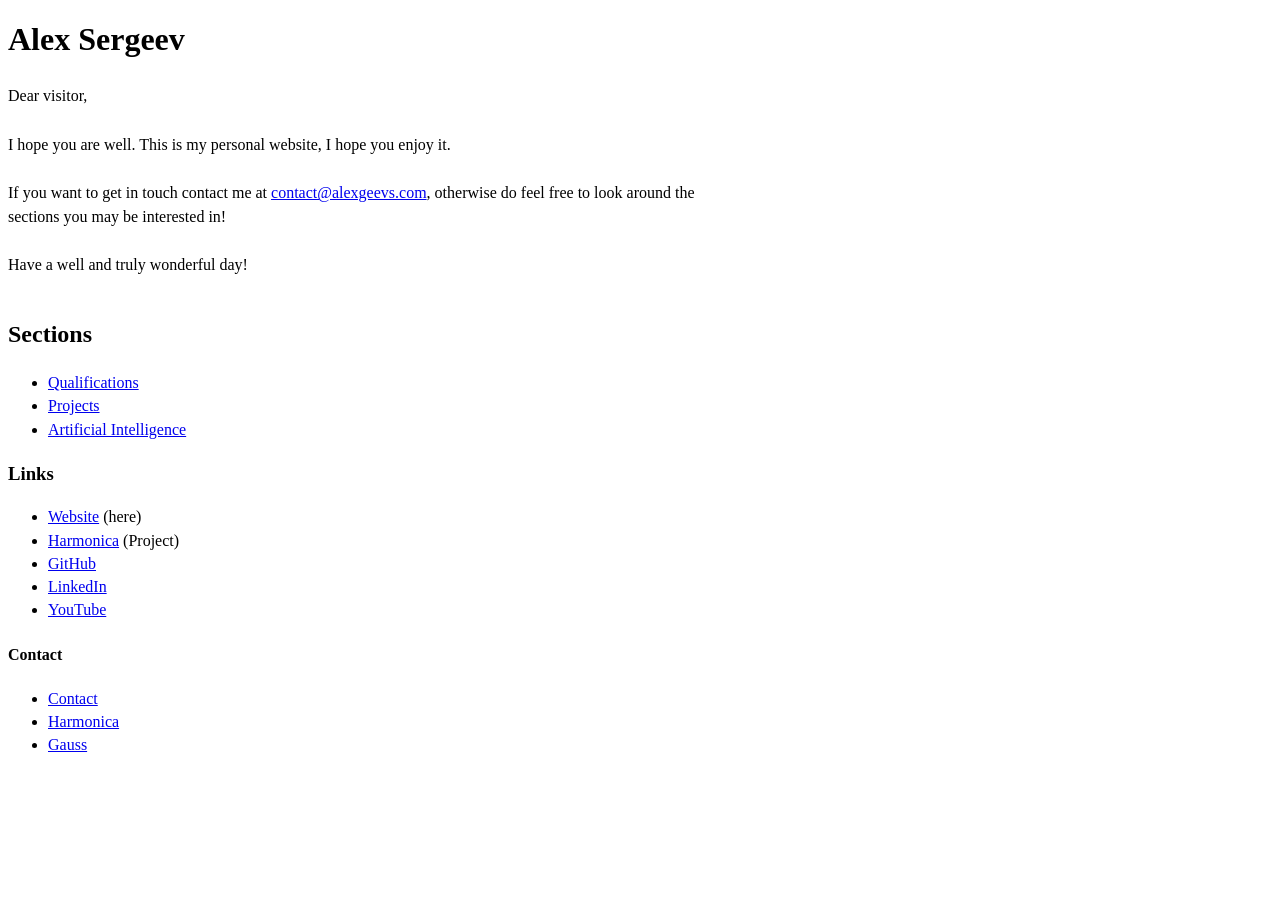
==== index.html @ cbb9ff81 "Update index.html" ====
<!DOCTYPE html>
<html lang="en">
<head>
  <meta charset="utf-8">
  <meta name="viewport" content="width=device-width, initial-scale=1">
  <title>Alex Sergeev</title>
  <link rel="stylesheet" href="styles.css">
</head>
<body>
  <h1>Alex Sergeev</h1>
  
  <p>Dear visitor,</p>
  <p>I hope you are well. This is my personal website, I hope you enjoy it.</p>
  <p>If you want to get in touch contact me at <a href="mailto:contact@alexgeevs.com">contact@alexgeevs.com</a>, otherwise do feel free to look around the sections you may be interested in!</p>
  <p>Have a well and truly wonderful day!</p>
  <h2>Sections</h2>
  <ul>
  <li><a href="qualifications.html">Qualifications</a></li>
  <li><a href="projects.html">Projects</a></li>
  <li><a href="artificialIntelligence.html">Artificial Intelligence</a></li>
  </ul>
  
  <h3>Links</h3>
  <ul>
  <li><a href="https://alexgeevs.com">Website</a> (here)</li>
  <li><a href="https://harmonica.org.uk">Harmonica</a> (Project)</li>
  <li><a href="https://github.com/alexgeevs">GitHub</a></li>
  <li><a href="https://www.linkedin.com/in/alexgeevs/">LinkedIn</a></li>
  <li><a href="https://www.youtube.com/@alexgauss7902">YouTube</a></li>
  </ul>
  
  <h4>Contact</h4>
  <ul>
  <li><a href="mailto:contact@alexgeevs.com">Contact</a></li>
  <li><a href="mailto:contact@harmonica.org.uk">Harmonica</a></li>
  <li><a href="mailto:contact@gauss.org.uk">Gauss</a></li>
  </ul>
</body>
</html>
---- styles.css ----
body {
  max-width: 45rem;
  margin: 0;
  padding: 1rem 0.5rem;
  font-family: Georgia, serif;
  line-height: 1.45;
}

body > *:first-child {
  margin-top: 0;
}

p {
  margin: 0 0 1.6rem 0;
}

h2 {
  margin-top: 2.5rem;
}

.right {
  text-align: right;
}

##As mentioned, the above was not made by me.
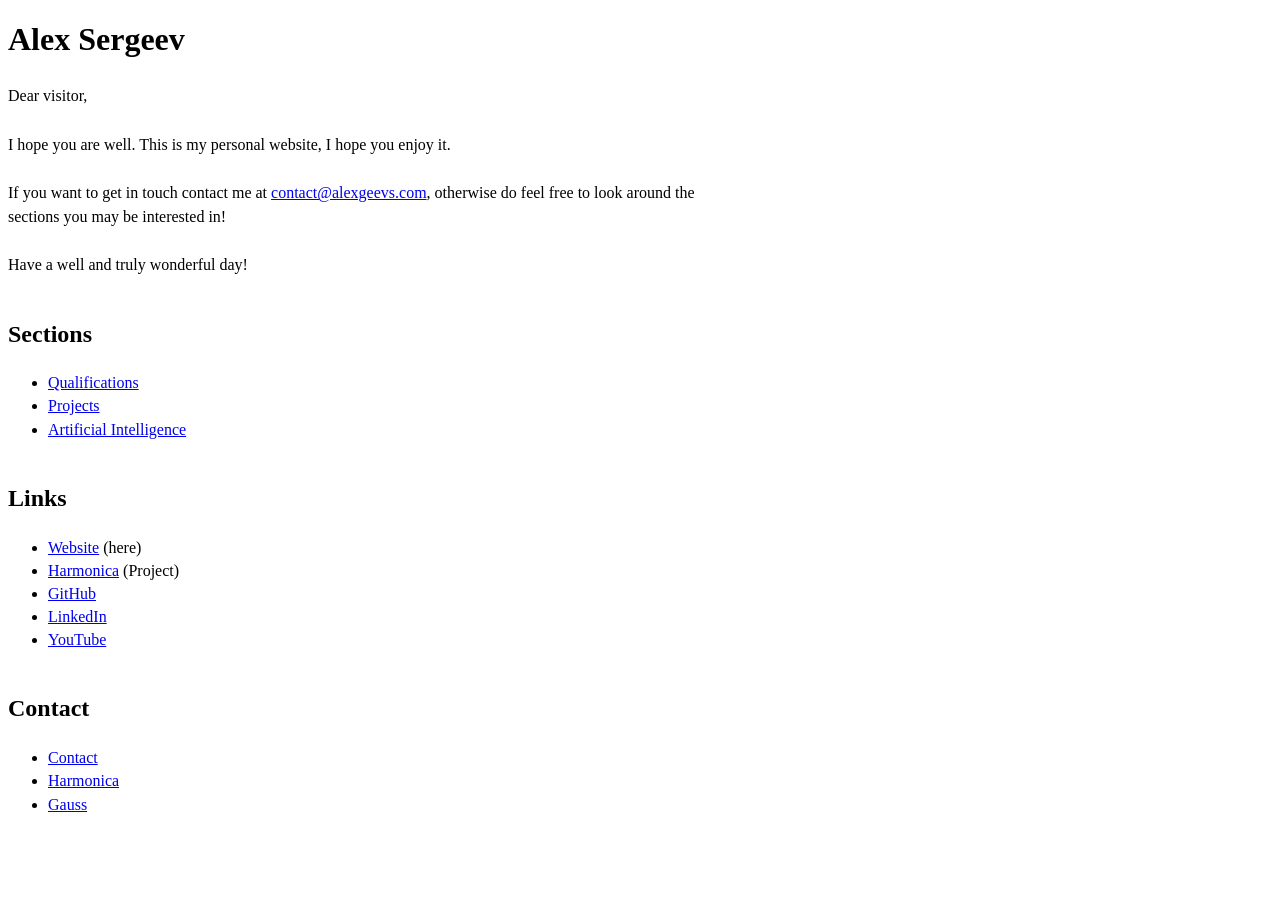
==== commit 42c6207f: "Update index.html" ====
--- a/index.html
+++ b/index.html
@@ -20,7 +20,7 @@
   <li><a href="artificialIntelligence.html">Artificial Intelligence</a></li>
   </ul>
   
-  <h3>Links</h3>
+  <h2>Links</h2>
   <ul>
   <li><a href="https://alexgeevs.com">Website</a> (here)</li>
   <li><a href="https://harmonica.org.uk">Harmonica</a> (Project)</li>
@@ -29,7 +29,7 @@
   <li><a href="https://www.youtube.com/@alexgauss7902">YouTube</a></li>
   </ul>
   
-  <h4>Contact</h4>
+  <h2>Contact</h2>
   <ul>
   <li><a href="mailto:contact@alexgeevs.com">Contact</a></li>
   <li><a href="mailto:contact@harmonica.org.uk">Harmonica</a></li>
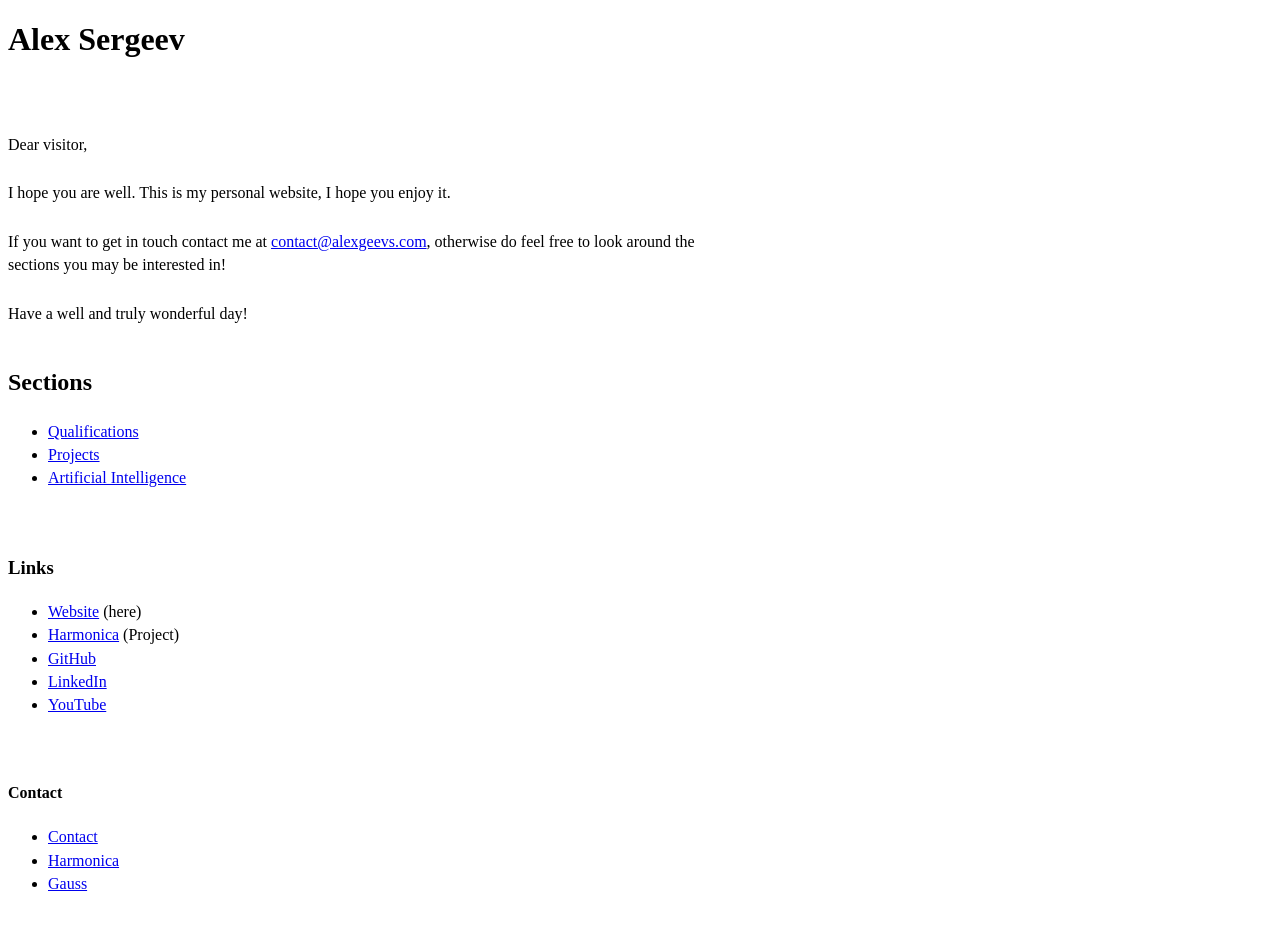
==== commit 0548b860: "Merge pull request #1 from alexgeevs/alexgeevs-patch-1 I got a branch out of date error when trying " ====
--- a/index.html
+++ b/index.html
@@ -8,7 +8,7 @@
 </head>
 <body>
   <h1>Alex Sergeev</h1>
-  
+  <p>&nbsp;</p>
   <p>Dear visitor,</p>
   <p>I hope you are well. This is my personal website, I hope you enjoy it.</p>
   <p>If you want to get in touch contact me at <a href="mailto:contact@alexgeevs.com">contact@alexgeevs.com</a>, otherwise do feel free to look around the sections you may be interested in!</p>
@@ -19,21 +19,21 @@
   <li><a href="projects.html">Projects</a></li>
   <li><a href="artificialIntelligence.html">Artificial Intelligence</a></li>
   </ul>
-  
-  <h2>Links</h2>
+  <p>&nbsp;</p>
+  <h3>Links</h3>
   <ul>
   <li><a href="https://alexgeevs.com">Website</a> (here)</li>
-  <li><a href="https://harmonica.org.uk">Harmonica</a> (Project)</li>
-  <li><a href="https://github.com/alexgeevs">GitHub</a></li>
-  <li><a href="https://www.linkedin.com/in/alexgeevs/">LinkedIn</a></li>
-  <li><a href="https://www.youtube.com/@alexgauss7902">YouTube</a></li>
+  <li/><a href="https://harmonica.org.uk">Harmonica</a> (Project)
+  <li/><a href="https://github.com/alexgeevs">GitHub</a>
+  <li/><a href="https://www.linkedin.com/in/alexgeevs/">LinkedIn</a>
+  <li/><a href="https://www.youtube.com/@alexgauss7902">YouTube</a>
   </ul>
-  
-  <h2>Contact</h2>
+  <p>&nbsp;</p>
+  <h4>Contact</h4>
   <ul>
-  <li><a href="mailto:contact@alexgeevs.com">Contact</a></li>
-  <li><a href="mailto:contact@harmonica.org.uk">Harmonica</a></li>
-  <li><a href="mailto:contact@gauss.org.uk">Gauss</a></li>
+  <li/><a href="mailto:contact@alexgeevs.com">Contact</a>
+  <li/><a href="mailto:contact@harmonica.org.uk">Harmonica</a>
+  <li/><a href="mailto:contact@gauss.org.uk">Gauss</a>
   </ul>
 </body>
 </html>
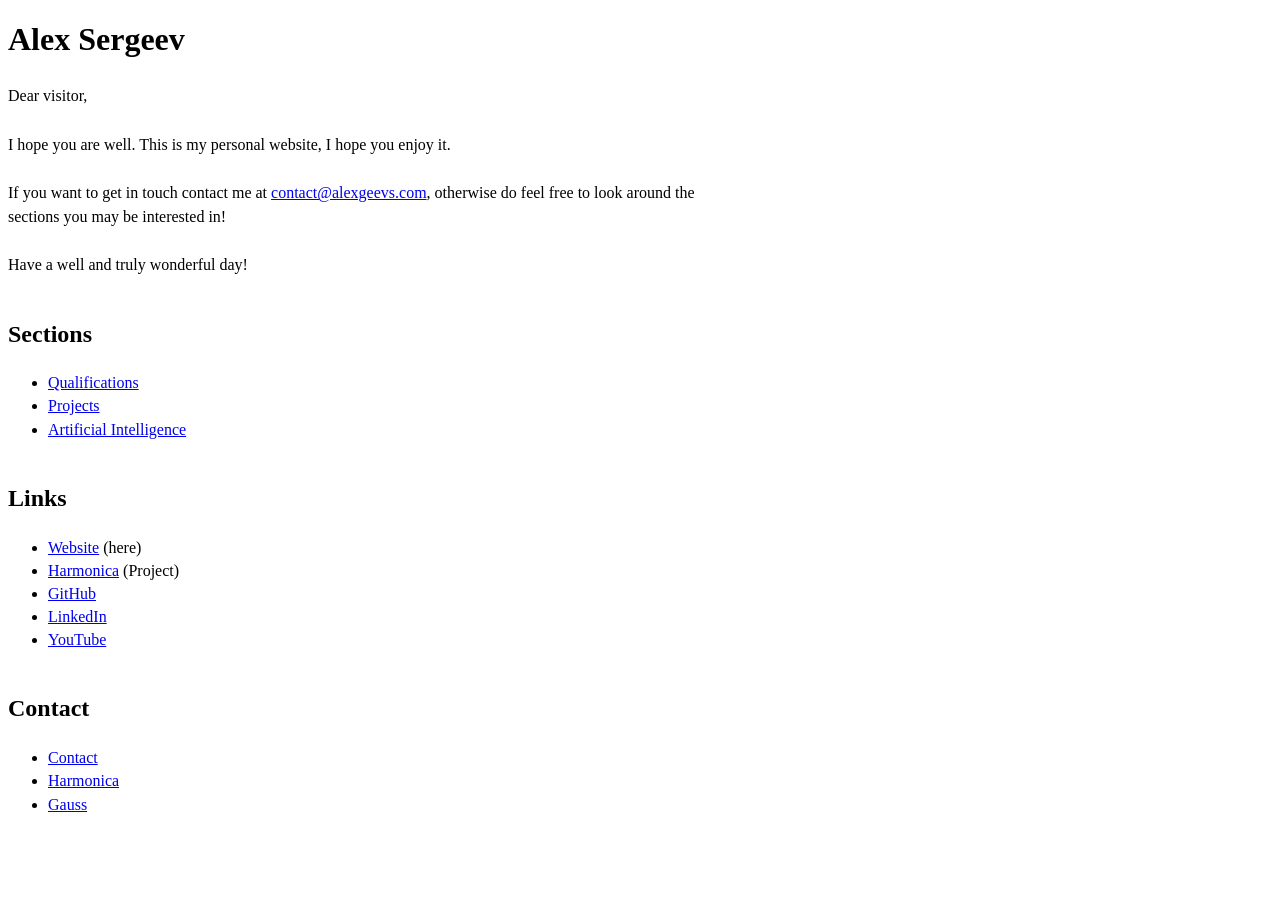
==== commit 8189a22f: "Merge pull request #2 from alexgeevs/alexgeevs-patch-2 Completing the modifications manoeuvre, teste" ====
--- a/index.html
+++ b/index.html
@@ -8,7 +8,7 @@
 </head>
 <body>
   <h1>Alex Sergeev</h1>
-  <p>&nbsp;</p>
+  
   <p>Dear visitor,</p>
   <p>I hope you are well. This is my personal website, I hope you enjoy it.</p>
   <p>If you want to get in touch contact me at <a href="mailto:contact@alexgeevs.com">contact@alexgeevs.com</a>, otherwise do feel free to look around the sections you may be interested in!</p>
@@ -19,21 +19,21 @@
   <li><a href="projects.html">Projects</a></li>
   <li><a href="artificialIntelligence.html">Artificial Intelligence</a></li>
   </ul>
-  <p>&nbsp;</p>
-  <h3>Links</h3>
+  
+  <h2>Links</h2>
   <ul>
   <li><a href="https://alexgeevs.com">Website</a> (here)</li>
-  <li/><a href="https://harmonica.org.uk">Harmonica</a> (Project)
-  <li/><a href="https://github.com/alexgeevs">GitHub</a>
-  <li/><a href="https://www.linkedin.com/in/alexgeevs/">LinkedIn</a>
-  <li/><a href="https://www.youtube.com/@alexgauss7902">YouTube</a>
+  <li><a href="https://harmonica.org.uk">Harmonica</a> (Project)</li>
+  <li><a href="https://github.com/alexgeevs">GitHub</a></li>
+  <li><a href="https://www.linkedin.com/in/alexgeevs/">LinkedIn</a></li>
+  <li><a href="https://www.youtube.com/@alexgauss7902">YouTube</a></li>
   </ul>
-  <p>&nbsp;</p>
-  <h4>Contact</h4>
+  
+  <h2>Contact</h2>
   <ul>
-  <li/><a href="mailto:contact@alexgeevs.com">Contact</a>
-  <li/><a href="mailto:contact@harmonica.org.uk">Harmonica</a>
-  <li/><a href="mailto:contact@gauss.org.uk">Gauss</a>
+  <li><a href="mailto:contact@alexgeevs.com">Contact</a></li>
+  <li><a href="mailto:contact@harmonica.org.uk">Harmonica</a></li>
+  <li><a href="mailto:contact@gauss.org.uk">Gauss</a></li>
   </ul>
 </body>
 </html>
--- a/styles.css
+++ b/styles.css
@@ -22,4 +22,4 @@
   text-align: right;
 }
 
-##As mentioned, the above was not made by me.
+/* The above is not my own code. */
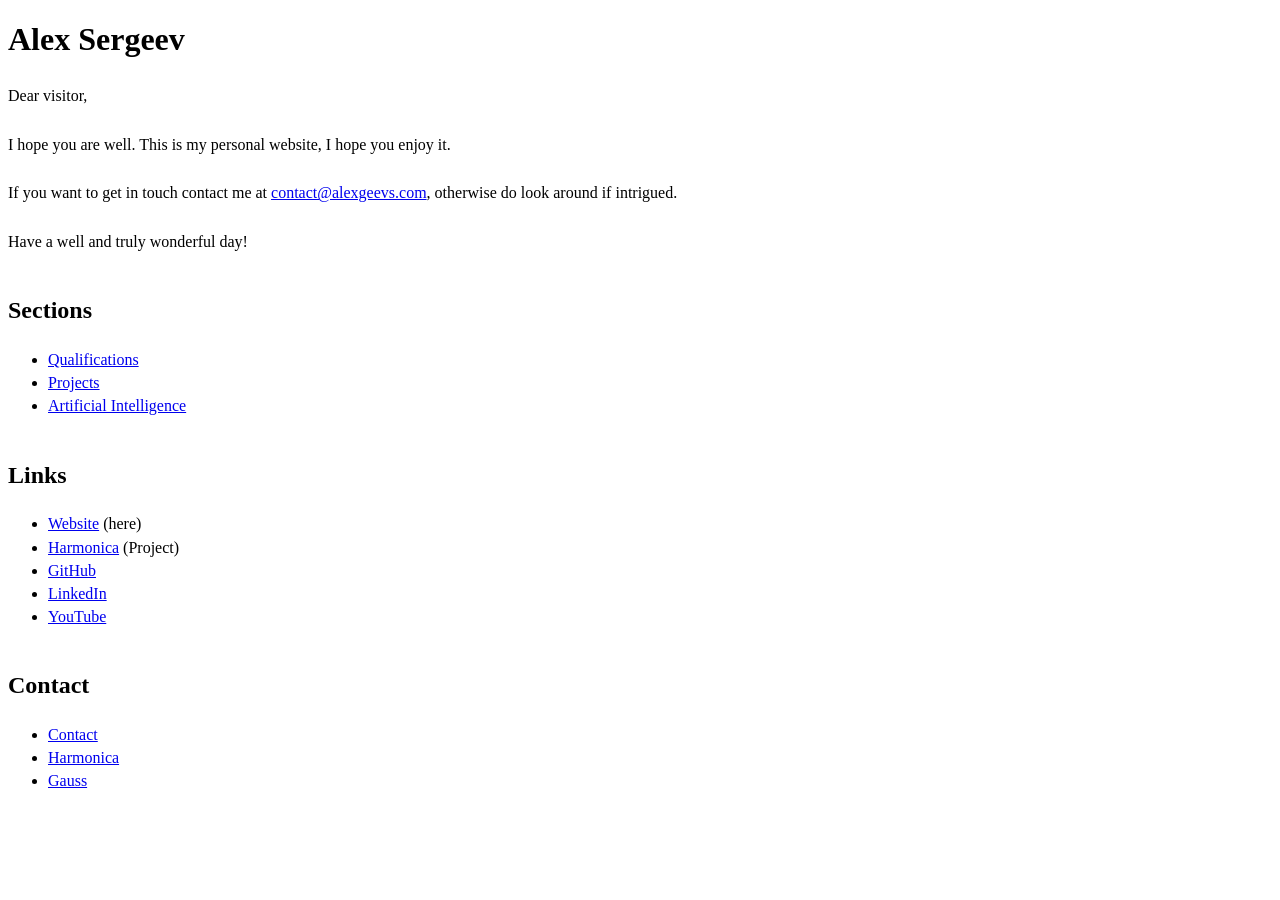
==== commit 626060b4: "Update index.html" ====
--- a/index.html
+++ b/index.html
@@ -11,7 +11,7 @@
   
   <p>Dear visitor,</p>
   <p>I hope you are well. This is my personal website, I hope you enjoy it.</p>
-  <p>If you want to get in touch contact me at <a href="mailto:contact@alexgeevs.com">contact@alexgeevs.com</a>, otherwise do feel free to look around the sections you may be interested in!</p>
+  <p>If you want to get in touch contact me at <a href="mailto:contact@alexgeevs.com">contact@alexgeevs.com</a>, otherwise do look around if intrigued.</p>
   <p>Have a well and truly wonderful day!</p>
   <h2>Sections</h2>
   <ul>
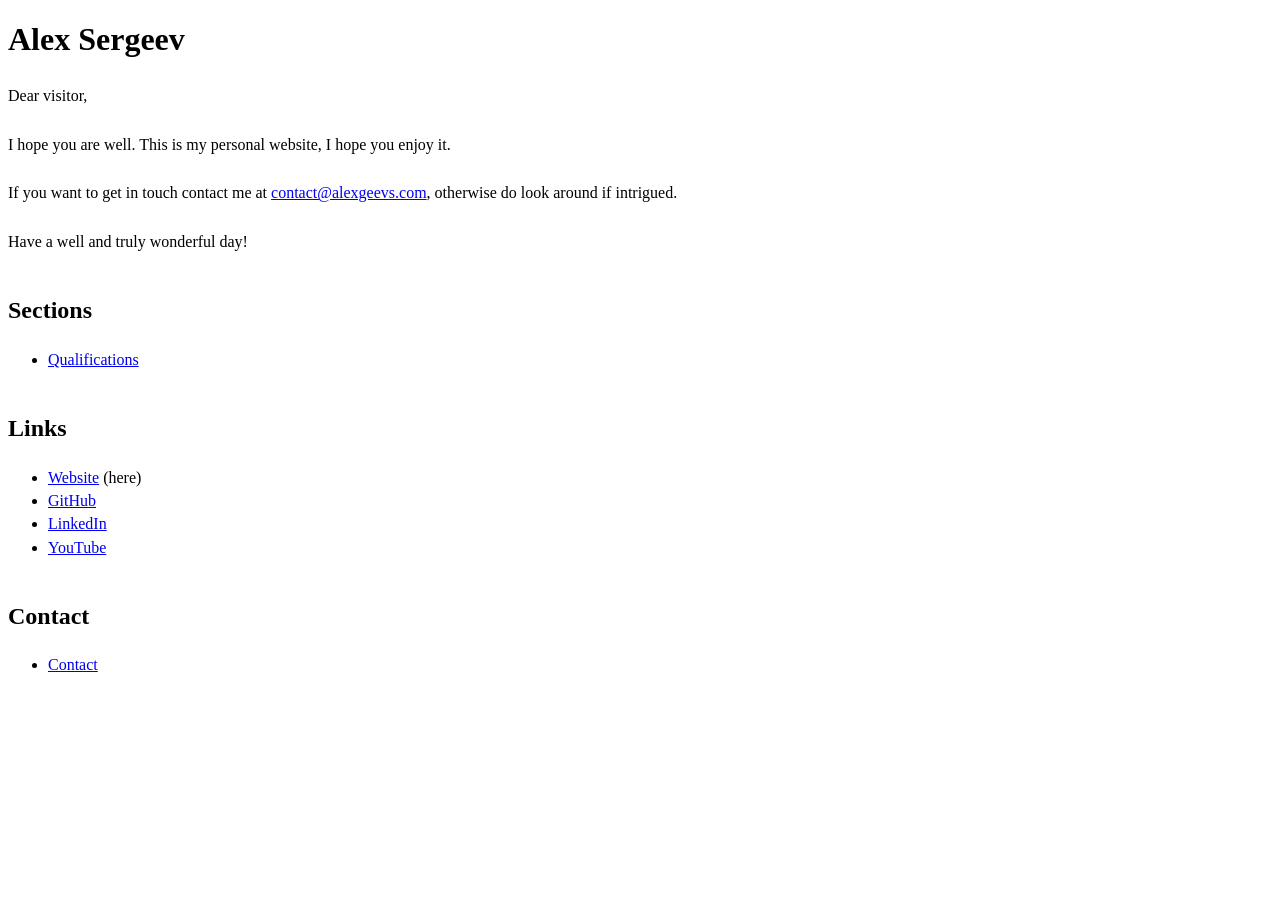
==== commit a37ff027: "Update index.html" ====
--- a/index.html
+++ b/index.html
@@ -16,14 +16,14 @@
   <h2>Sections</h2>
   <ul>
   <li><a href="qualifications.html">Qualifications</a></li>
-  <li><a href="projects.html">Projects</a></li>
-  <li><a href="artificialIntelligence.html">Artificial Intelligence</a></li>
+  <!-- <li><a href="projects.html">Projects</a></li> -->
+  <!-- <li><a href="artificialIntelligence.html">Artificial Intelligence</a></li> -->
   </ul>
   
   <h2>Links</h2>
   <ul>
   <li><a href="https://alexgeevs.com">Website</a> (here)</li>
-  <li><a href="https://harmonica.org.uk">Harmonica</a> (Project)</li>
+  <!-- <li><a href="https://harmonica.org.uk">Harmonica</a> (Project)</li> -->
   <li><a href="https://github.com/alexgeevs">GitHub</a></li>
   <li><a href="https://www.linkedin.com/in/alexgeevs/">LinkedIn</a></li>
   <li><a href="https://www.youtube.com/@alexgauss7902">YouTube</a></li>
@@ -32,8 +32,6 @@
   <h2>Contact</h2>
   <ul>
   <li><a href="mailto:contact@alexgeevs.com">Contact</a></li>
-  <li><a href="mailto:contact@harmonica.org.uk">Harmonica</a></li>
-  <li><a href="mailto:contact@gauss.org.uk">Gauss</a></li>
   </ul>
 </body>
 </html>
--- a/styles.css
+++ b/styles.css
@@ -22,4 +22,20 @@
   text-align: right;
 }
 
+.grade-list {
+  width: 22rem;
+  max-width: 100%;
+}
+
+.grade-list li span:first-child {
+  display: inline-block;
+  width: 17rem;
+}
+
+.grade-list li span:last-child {
+  display: inline-block;
+  width: 2rem;
+  text-align: left;
+}
+
 /* The above is not my own code. */
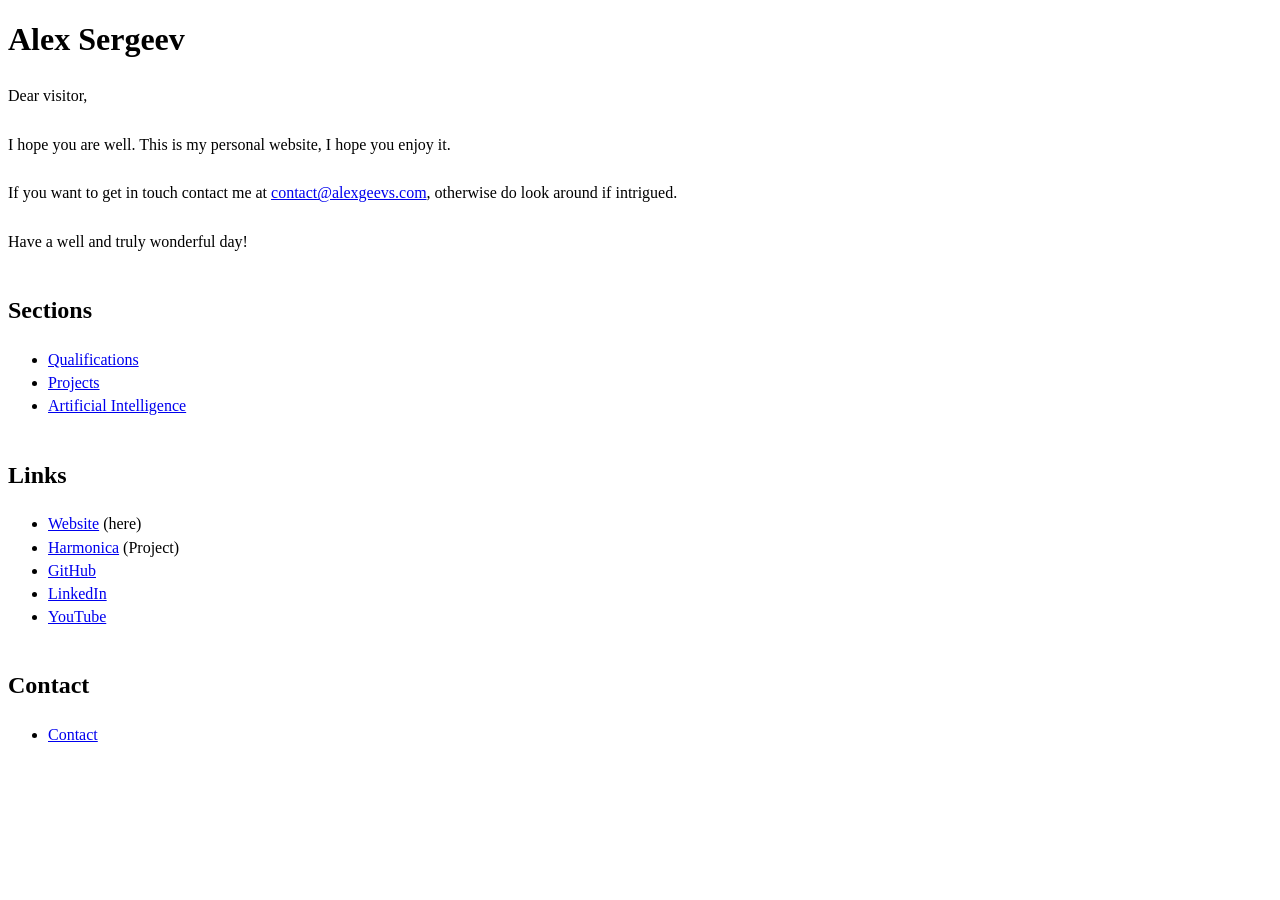
==== commit 17bffd7d: "Update index.html" ====
--- a/index.html
+++ b/index.html
@@ -16,14 +16,14 @@
   <h2>Sections</h2>
   <ul>
   <li><a href="qualifications.html">Qualifications</a></li>
-  <!-- <li><a href="projects.html">Projects</a></li> -->
-  <!-- <li><a href="artificialIntelligence.html">Artificial Intelligence</a></li> -->
+  <li><a href="projects.html">Projects</a></li>
+  <li><a href="artificialIntelligence.html">Artificial Intelligence</a></li>
   </ul>
   
   <h2>Links</h2>
   <ul>
   <li><a href="https://alexgeevs.com">Website</a> (here)</li>
-  <!-- <li><a href="https://harmonica.org.uk">Harmonica</a> (Project)</li> -->
+  <li><a href="https://harmonica.org.uk">Harmonica</a> (Project)</li>
   <li><a href="https://github.com/alexgeevs">GitHub</a></li>
   <li><a href="https://www.linkedin.com/in/alexgeevs/">LinkedIn</a></li>
   <li><a href="https://www.youtube.com/@alexgauss7902">YouTube</a></li>
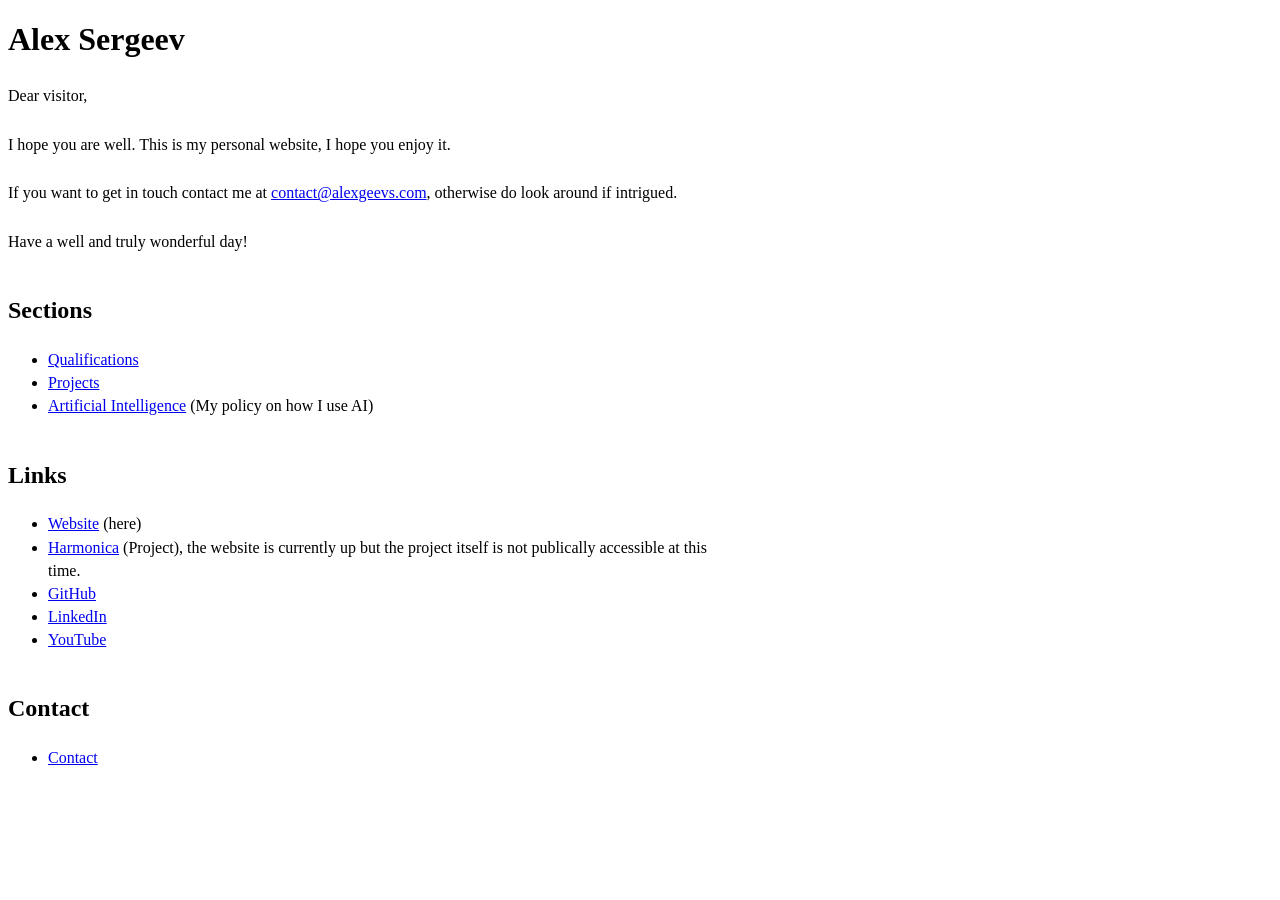
==== commit 42abd5c2: "Update index.html" ====
--- a/index.html
+++ b/index.html
@@ -17,13 +17,13 @@
   <ul>
   <li><a href="qualifications.html">Qualifications</a></li>
   <li><a href="projects.html">Projects</a></li>
-  <li><a href="artificialIntelligence.html">Artificial Intelligence</a></li>
+  <li><a href="artificialIntelligence.html">Artificial Intelligence</a> (My policy on how I use AI)</li>
   </ul>
   
   <h2>Links</h2>
   <ul>
   <li><a href="https://alexgeevs.com">Website</a> (here)</li>
-  <li><a href="https://harmonica.org.uk">Harmonica</a> (Project)</li>
+  <li><a href="https://orchestra.org.uk">Harmonica</a> (Project), the website is currently up but the project itself is not publically accessible at this time.</li>
   <li><a href="https://github.com/alexgeevs">GitHub</a></li>
   <li><a href="https://www.linkedin.com/in/alexgeevs/">LinkedIn</a></li>
   <li><a href="https://www.youtube.com/@alexgauss7902">YouTube</a></li>
